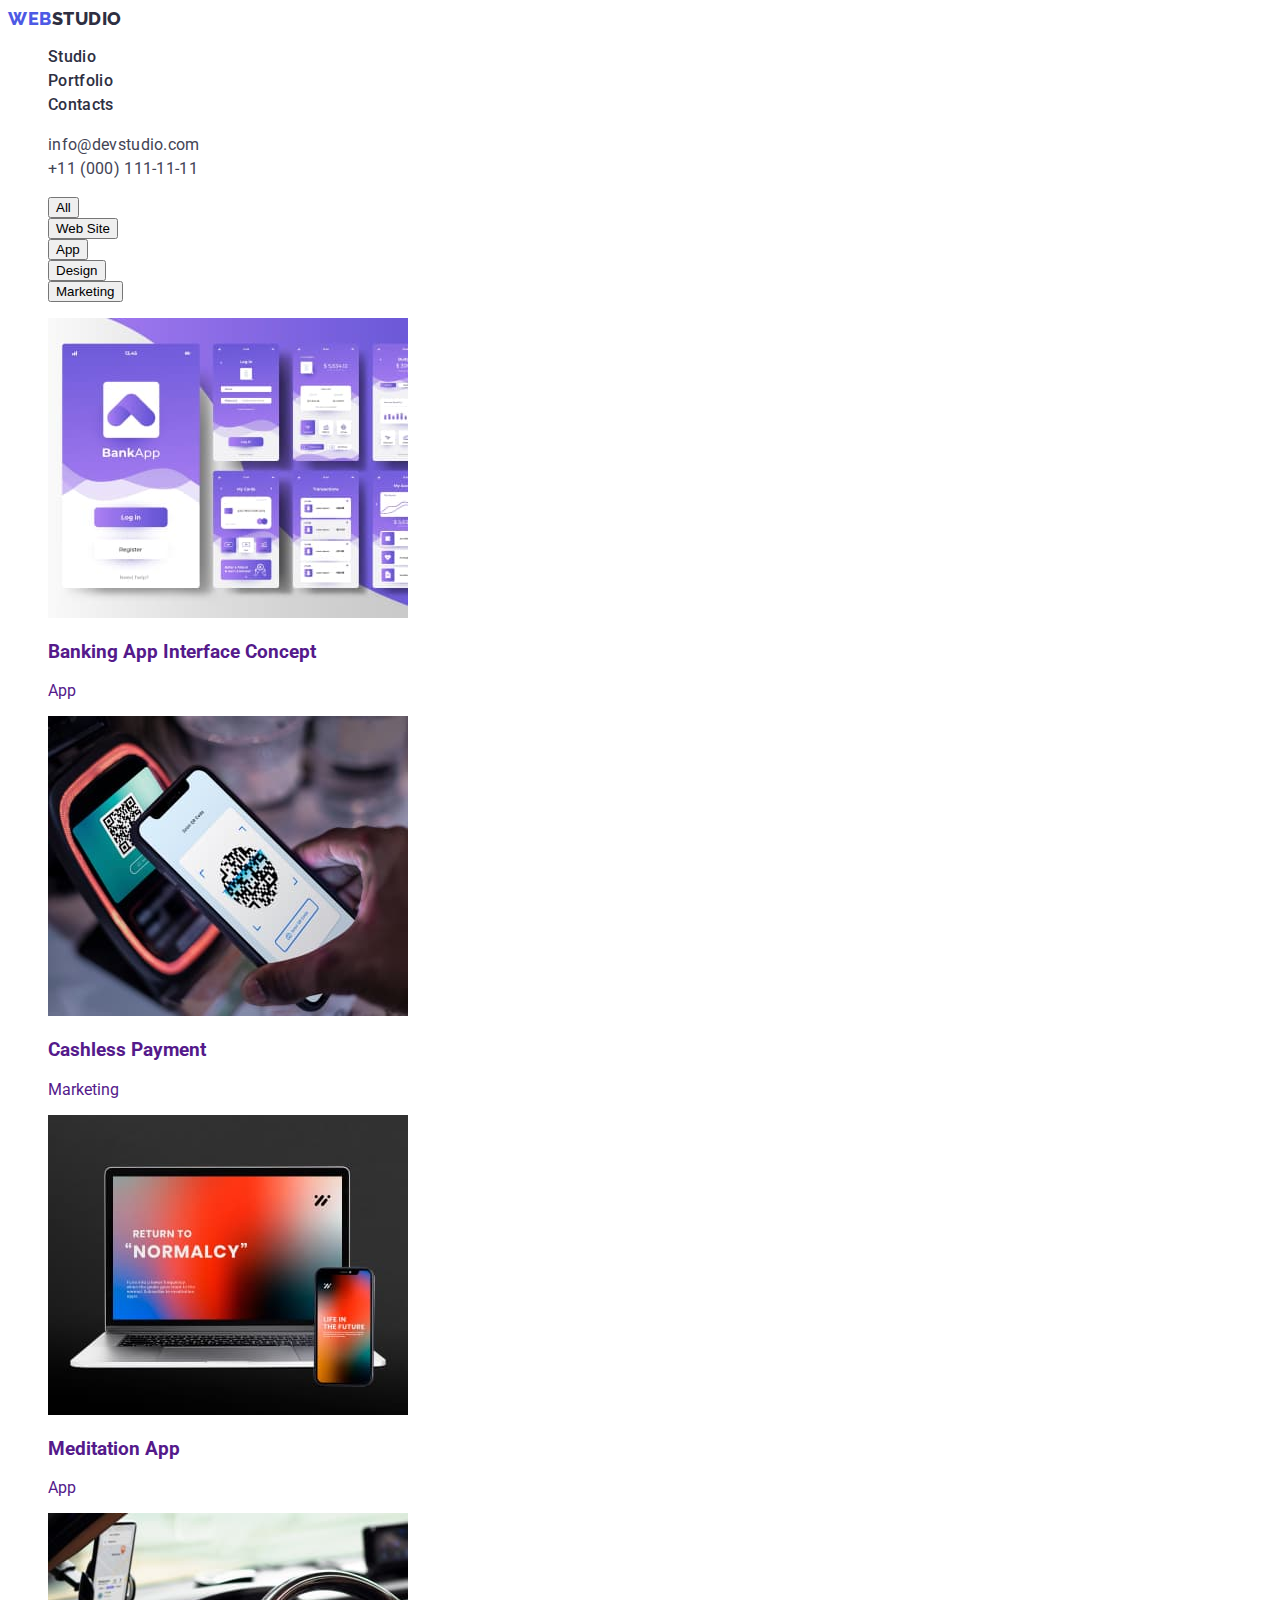
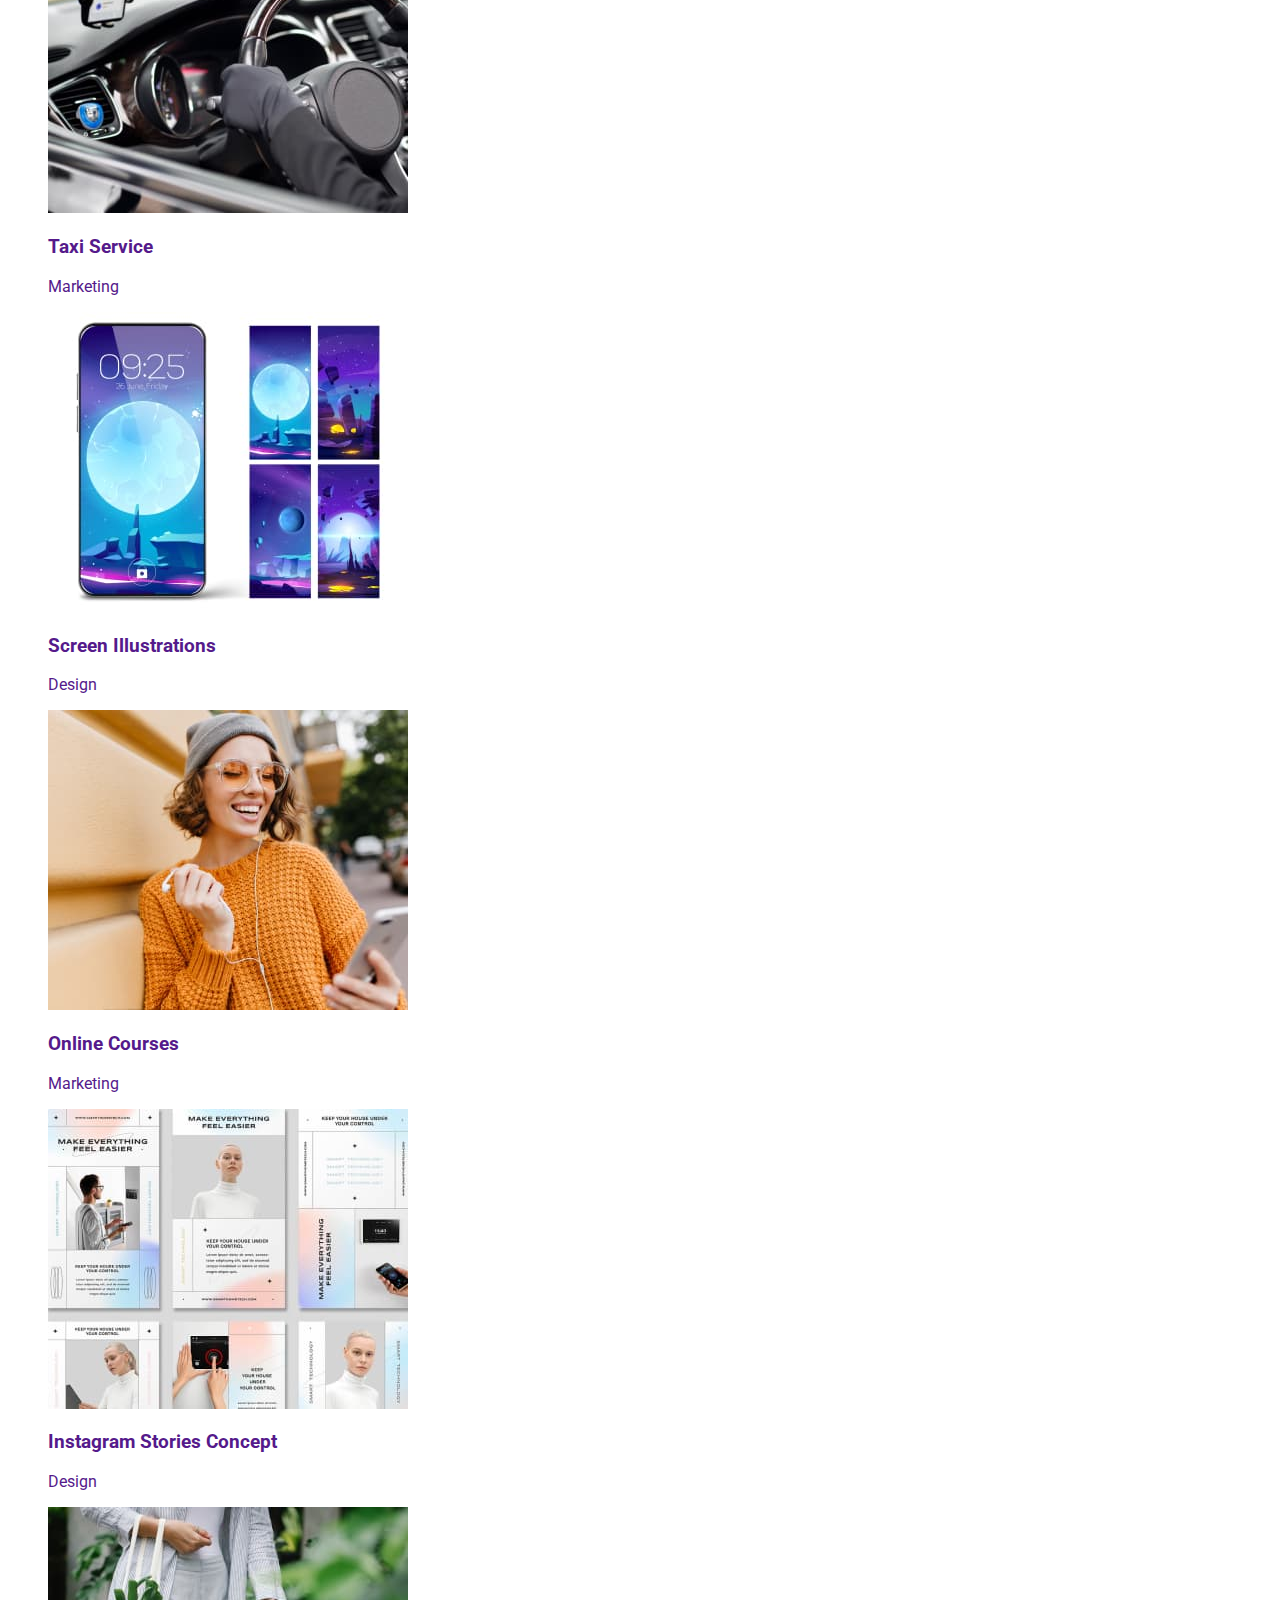
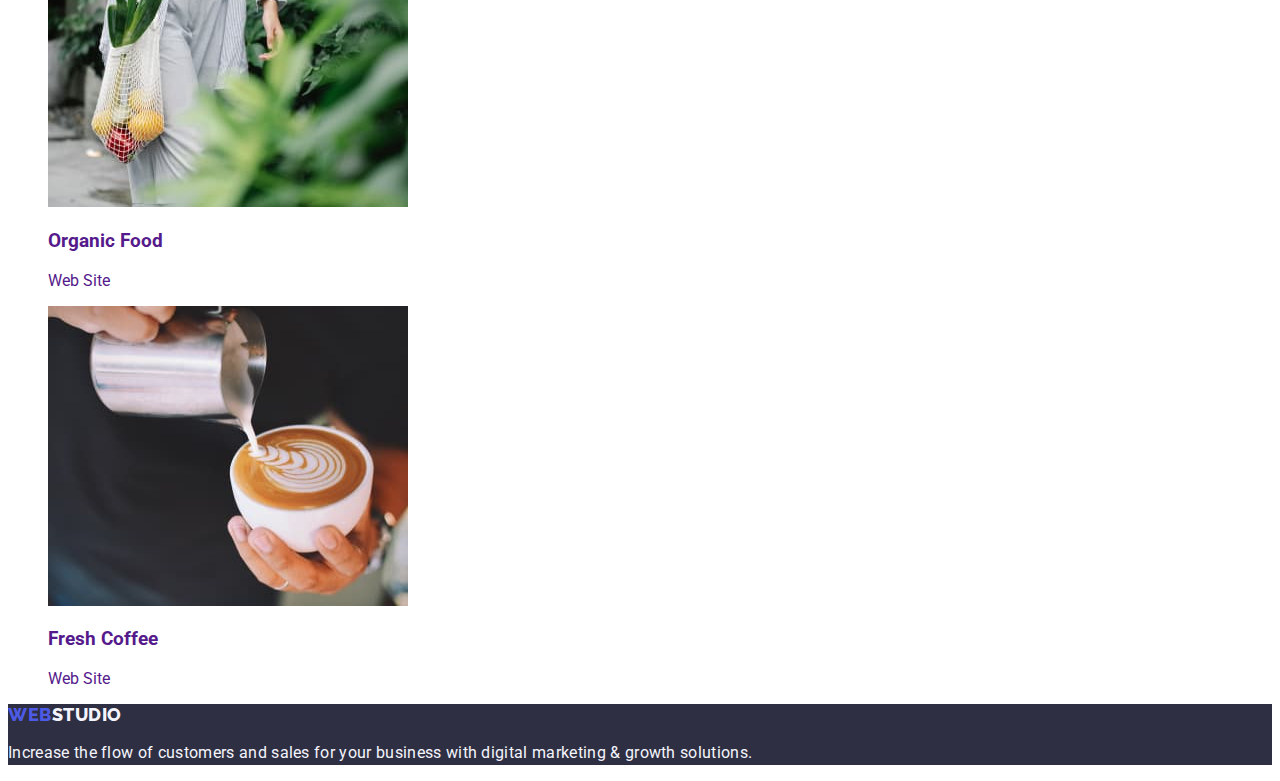
==== portfolio.html @ a4be9563 "homework2-1" ====
<!DOCTYPE html>
<html lang="en">
  <head>
    <meta charset="utf-8" />
    <meta name="description" content="WEBSTUDIO" />
    <title>WEBSTUDIO - Effective Solutions for Your Business</title>
    <link rel="stylesheet" href="./css/styles.css" />
    <link rel="preconnect" href="https://fonts.googleapis.com" />
    <link rel="preconnect" href="https://fonts.gstatic.com" crossorigin />
    <link
      href="https://fonts.googleapis.com/css2?family=Montserrat:wght@400;700&family=Raleway:wght@800&family=Roboto:wght@400;500;700;900&family=Tangerine:wght@700&display=swap"
      rel="stylesheet"
    />
    <link rel="preconnect" href="https://fonts.googleapis.com" />
    <link rel="preconnect" href="https://fonts.gstatic.com" crossorigin />
    <link
      href="https://fonts.googleapis.com/css2?family=Montserrat:wght@400;700&family=Raleway:wght@800&family=Roboto:wght@400;500;700;900&family=Tangerine:wght@700&display=swap"
      rel="stylesheet"
    />
  </head>
  <body>
    <header class="header">
      <nav class="header-nav">
        <a href="./index.html" class="header-logo link">
          <span class="header-logo-accent">Web</span>Studio</a
        >
        <ul class="list">
          <li><a href="./index.html" class="header-list link">Studio</a></li>
          <li><a href="" class="header-list link">Portfolio</a></li>
          <li><a href="" class="header-list link">Contacts</a></li>
        </ul>
      </nav>

      <address>
        <ul class="list">
          <li>
            <a href="mailto:info@devstudio.com" class="address-list link"
              >info@devstudio.com</a
            >
          </li>

          <li>
            <a href="tel:+110001111111" class="address-list link"
              >+11 (000) 111-11-11</a
            >
          </li>
        </ul>
      </address>
    </header>

    <main>
      <section class="filter">
        <ul class="filter-list list">
          <li class="filter-item">
            <button class="filter-btn" type="button">All</button>
          </li>
          <li class="filter-item">
            <button class="filter-btn" type="button">Web Site</button>
          </li>
          <li class="filter-item">
            <button class="filter-btn" type="button">App</button>
          </li>
          <li class="filter-item">
            <button class="filter-btn" type="button">Design</button>
          </li>
          <li class="filter-item">
            <button class="filter-btn" type="button">Marketing</button>
          </li>
        </ul>
      </section>
      <section class="projectcard">
        <ul class="projectcard-list list">
          <li class="projectcard-item">
            <a class="projectcard-link link" href="">
              <img
                src="./images/card1.jpg"
                alt="Banking App Interface Concept"
                width="360"
              />
              <h3 class="projectcard-subtitle">
                Banking App Interface Concept
              </h3>
              <p class="projectcard-text">App</p>
            </a>
          </li>
          <li class="projectcard-item">
            <a class="projectcard-link link" href="">
              <img src="./images/card2.jpg" alt="QR-kod" width="360" />
              <h3 class="projectcard-subtitle">Cashless Payment</h3>
              <p class="projectcard-text">Marketing</p>
            </a>
          </li>
          <li class="projectcard-item">
            <a class="projectcard-link link" href="">
              <img src="./images/card3.jpg" alt="laptop" width="360" />
              <h3 class="projectcard-subtitle">Meditation App</h3>
              <p class="projectcard-text">App</p>
            </a>
          </li>
          <li class="projectcard-item">
            <a class="projectcard-link link" href="">
              <img src="./images/card4.jpg" alt="Taxi" width="360" />
              <h3 class="projectcard-subtitle">Taxi Service</h3>
              <p class="projectcard-text">Marketing</p>
            </a>
          </li>
          <li class="projectcard-item">
            <a class="projectcard-link link" href="">
              <img
                src="./images/card5.jpg"
                alt="Screen Illustrations"
                width="360"
              />
              <h3 class="projectcard-subtitle">Screen Illustrations</h3>
              <p class="projectcard-text">Design</p>
            </a>
          </li>
          <li class="projectcard-item">
            <a class="projectcard-link link" href="">
              <img src="./images/card6.jpg" alt="Woman" width="360" />
              <h3 class="projectcard-subtitle">Online Courses</h3>
              <p class="projectcard-text">Marketing</p>
            </a>
          </li>
          <li class="projectcard-item">
            <a class="projectcard-link link" href="">
              <img
                src="./images/card7.jpg"
                alt="Instagram Stories Concept"
                width="360"
              />
              <h3 class="projectcard-subtitle">Instagram Stories Concept</h3>
              <p class="projectcard-text">Design</p>
            </a>
          </li>
          <li class="projectcard-item">
            <a class="projectcard-link link" href="">
              <img src="./images/card8.jpg" alt="Organic Food" width="360" />
              <h3 class="projectcard-subtitle">Organic Food</h3>
              <p class="projectcard-text">Web Site</p>
            </a>
          </li>
          <li class="projectcard-item">
            <a class="projectcard-link link" href="">
              <img src="./images/card9.jpg" alt="Coffee" width="360" />
              <h3 class="projectcard-subtitle">Fresh Coffee</h3>
              <p class="projectcard-text">Web Site</p>
            </a>
          </li>
        </ul>
      </section>
    </main>

    <footer class="footer">
      <a class="footer-logo link" href="./index.html">
        <span class="footer-logo-accent">Web</span>Studio
      </a>
      <p class="footer-text">
        Increase the flow of customers and sales for your business with digital
        marketing & growth solutions.
      </p>
    </footer>
  </body>
</html>
---- css/styles.css ----
:root {
    --title-text: #ffffff;
    --primary-text: #2E2F42;
    --background-accent: #2E2F42;
    --primary-accent-color: #4D5AE5;
    --primary-link-color: #404BBF;
    --secondary-text: #434455;
    --secondary-text-light: #F4F4FD;
    }
body {
    font-family: 'Roboto', sans-serif;
    color: #434455;
    background-color: #ffffff;
}
.link {
    text-decoration: none;
}
.list {
    list-style-type: none;
}
.visually-hidden {
    position: absolute;
    width: 1px;
    height: 1px;
    margin: -1px;
    border: 0;
    padding: 0;
    white-space: nowrap;
    clip-path: inset(100%);
    clip: rect(0 0 0 0);
    overflow: hidden;
  }

/*------------------HEADER----------------------*/

.header-logo {
color: var(--primary-text);
font-size: 18px;
font-family: Raleway;
font-weight: 800;
line-height: 1.17;
letter-spacing: 0.54px;
text-transform: uppercase;
}
.header-logo-accent {
    color: var(--primary-accent-color);
}
.header-list {
    color: var(--primary-text);
    font-size: 16px;
    font-weight: 500;
    line-height: 1.5; 
    letter-spacing: 0.32px;
}
.header-list:hover {
    color: var(--primary-link-color);
    text-decoration: underline;
}
.address-list {
    color: var(--secondary-text);
    font-size: 16px;
    line-height: 1.5;
    letter-spacing: 0.32px;
    font-style: normal;
}
.address-list:hover {
    color: var(--primary-link-color);
}

/*---------------------HERO-----------------------*/

.hero {
    background-color: var(--background-accent);
}
.hero-title {
color: var(--title-text);
text-align: center;
font-size: 56px;
font-weight: 700;
line-height: 1.07;
letter-spacing: 1.12px;
}
.hero-btn {
color: var(--title-text);
font-family: inherit;
font-size: 16px;
font-weight: 500;
line-height: 1.5;
letter-spacing: 0.64px;
border-radius: 4px;
background-color: var(--primary-accent-color);
box-shadow: 0px 4px 4px 0px rgba(0, 0, 0, 0.15);
cursor: pointer;
}
.hero-btn:hover {
    border-radius: 4px;
background-color: var(--primary-link-color);
box-shadow: 0px 4px 4px 0px rgba(0, 0, 0, 0.15);
}

/*-------------------------ADVANTAGES-------------------*/

.advantages {

}
.advantages-list {
}
.advantages-item {
}
.advantages-subtitle {
    color: var(--primary-text);
/* Header 3 */
font-size: 20px;
font-style: normal;
font-weight: 500;
line-height: 1.2;
letter-spacing: 0.4px;
}
.advantages-item-text {
    color: var(--secondary-text);
/* Body */
font-size: 16px;
font-style: normal;
font-weight: 400;
line-height: 1.5;
letter-spacing: 0.32px;
}

/*--------------------PROCESSES--------------------*/

.processes {
}
.processes-title {
    color: var(--primary-text);
text-align: center;
font-size: 36px;
font-style: normal;
font-weight: 700;
line-height: 1.11;
letter-spacing: 0.72px;
text-transform: capitalize;
}
.processes-list {
}
.processes-item {
}

/*--------------------TEAM-----------------------*/

.team {
    background-color: #F4F4FD;
}
.team-title {
    color: var(--primary-text);
text-align: center;
font-size: 36px;
font-style: normal;
font-weight: 700;
line-height: 1.11;
letter-spacing: 0.72px;
text-transform: capitalize;
}
.team-list {
}
.team-item {
}
.team-subtitle {
    color: var(--primary-text);
    text-align: center;
font-size: 20px;
font-style: normal;
font-weight: 500;
line-height: 1.2;
letter-spacing: 0.4px;
}
.team-item-text {
    color: var(--secondary-text);
    text-align: center;
font-size: 16px;
font-style: normal;
font-weight: 400;
line-height: 1.5;
letter-spacing: 0.32px;
}

/*-----------------------------FOOTER----------------------*/

.footer {
    background-color: var(--background-accent);
}
.footer-logo {
color: var(--secondary-text-light);
font-size: 18px;
font-family: Raleway;
font-style: normal;
font-weight: 800;
line-height: 1.17;
letter-spacing: 0.54px;
text-transform: uppercase;
}
.footer-logo-accent {
    color: var(--primary-accent-color);
}
.footer-text {
    color: var(--secondary-text-light);
font-size: 16px;
font-style: normal;
font-weight: 400;
line-height: 1.5;
letter-spacing: 0.32px;
}

/*-------------------------------------------------------PORTFOLIO--------------------------------------------------*/

/*------------------------BUTTONS----------------------*/

.filter-btn:hover {
    border-radius: 4px;
    background: var(--ocean, #404BBF);
    box-shadow: 0px 2px 2px 0px rgba(0, 0, 0, 0.12), 0px 2px 1px 0px rgba(0, 0, 0, 0.08), 0px 3px 1px 0px rgba(0, 0, 0, 0.10);
}
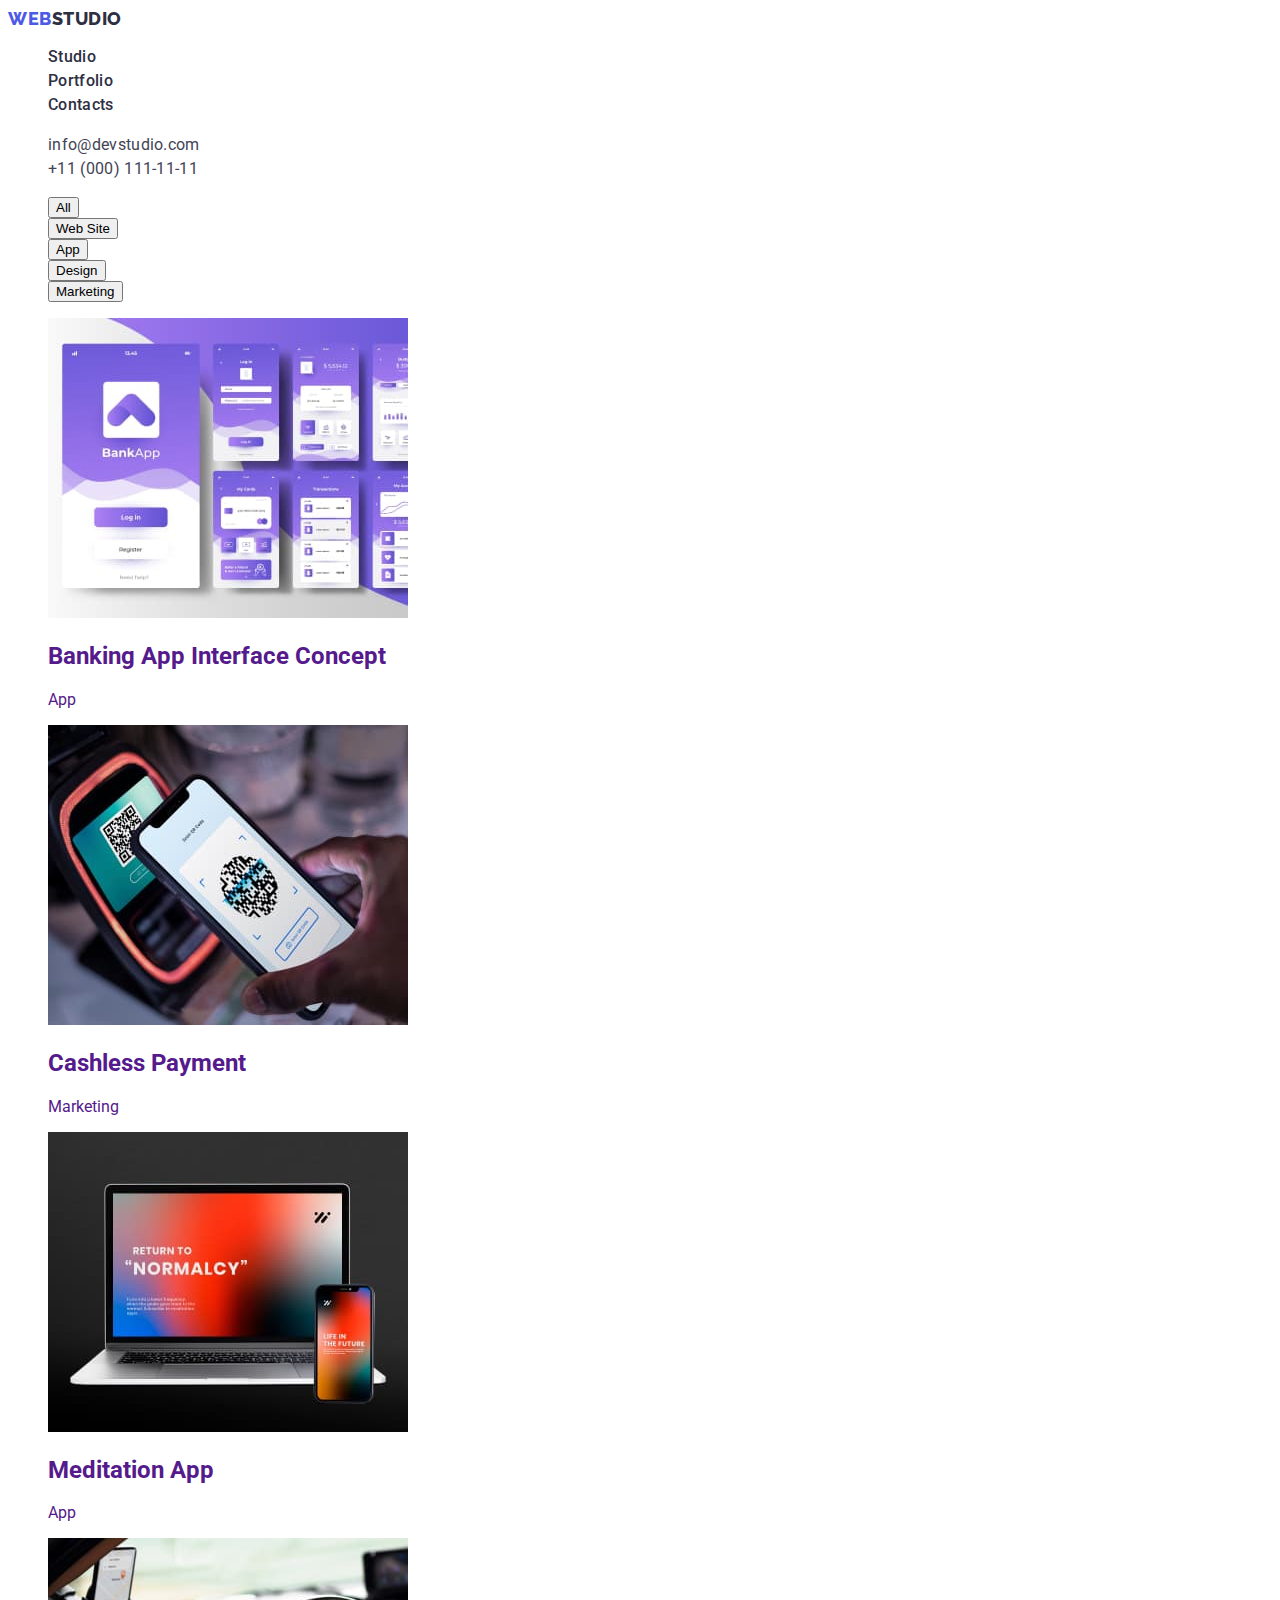
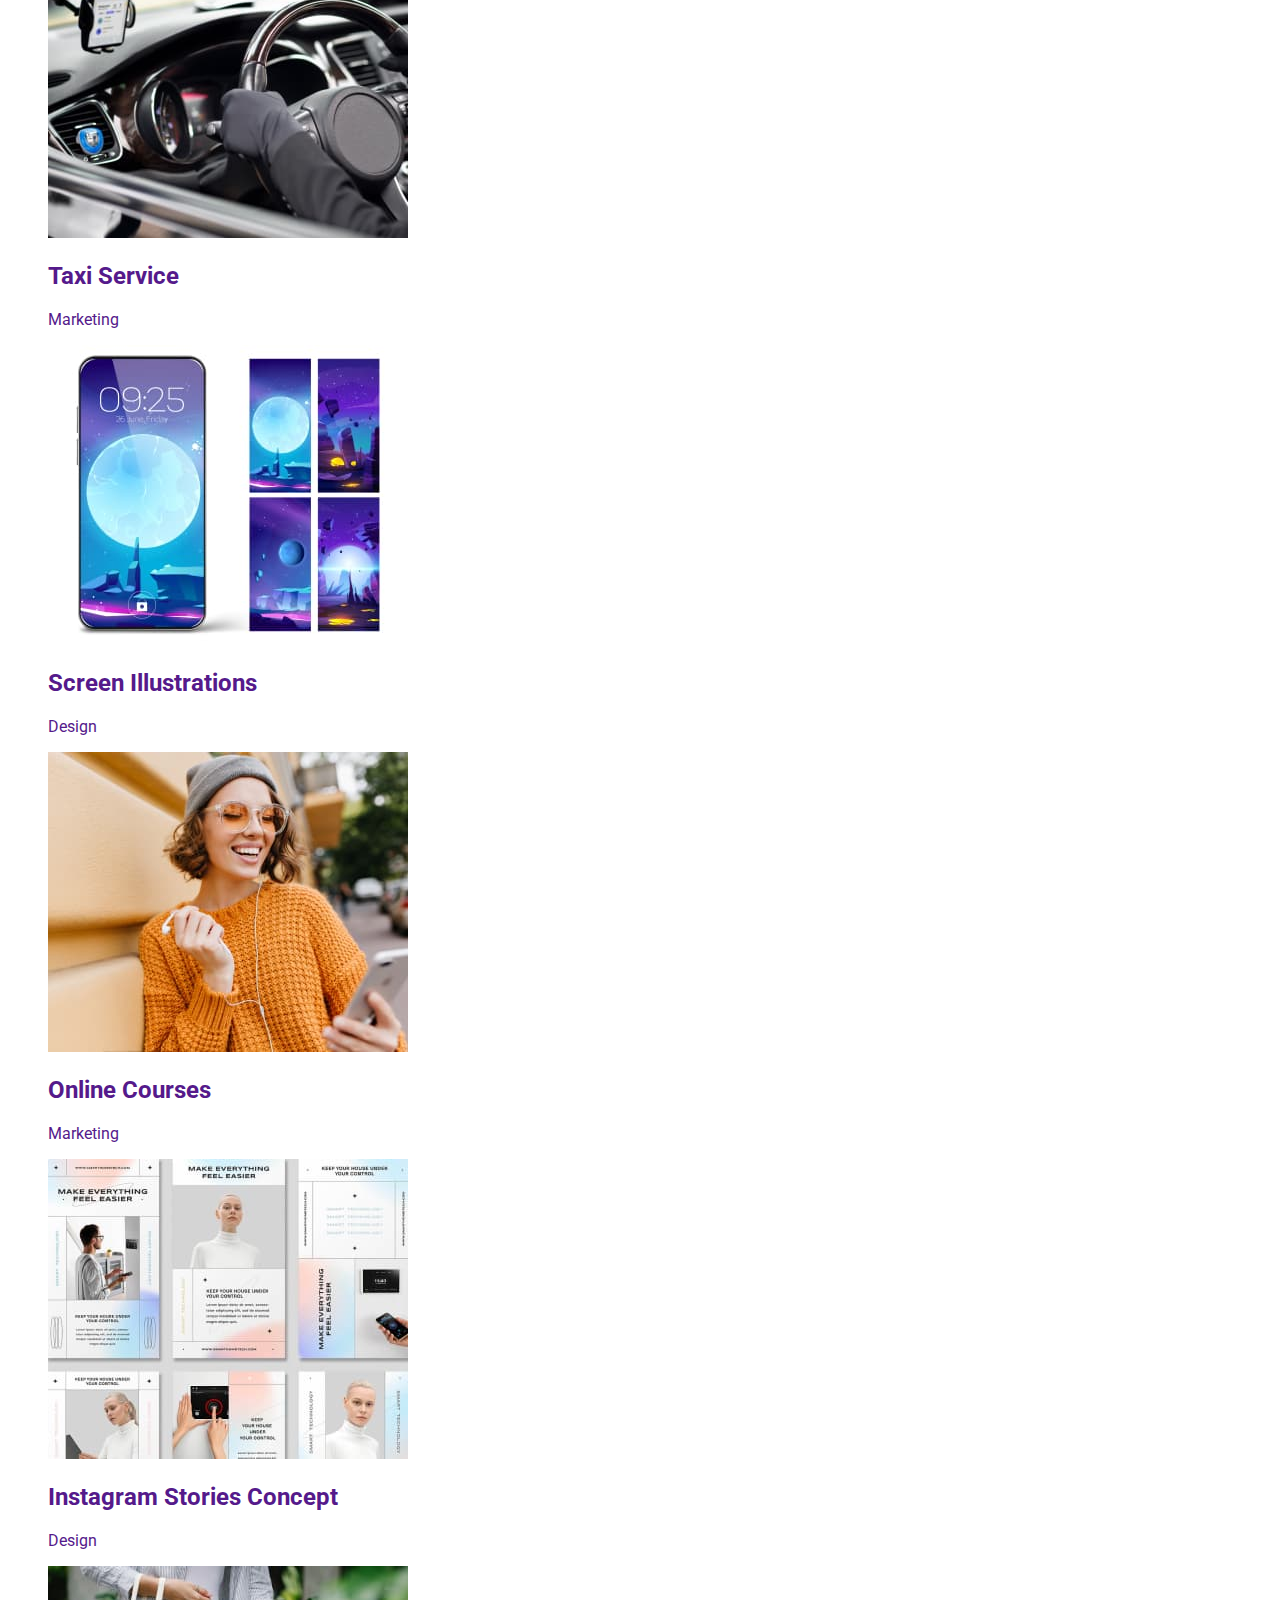
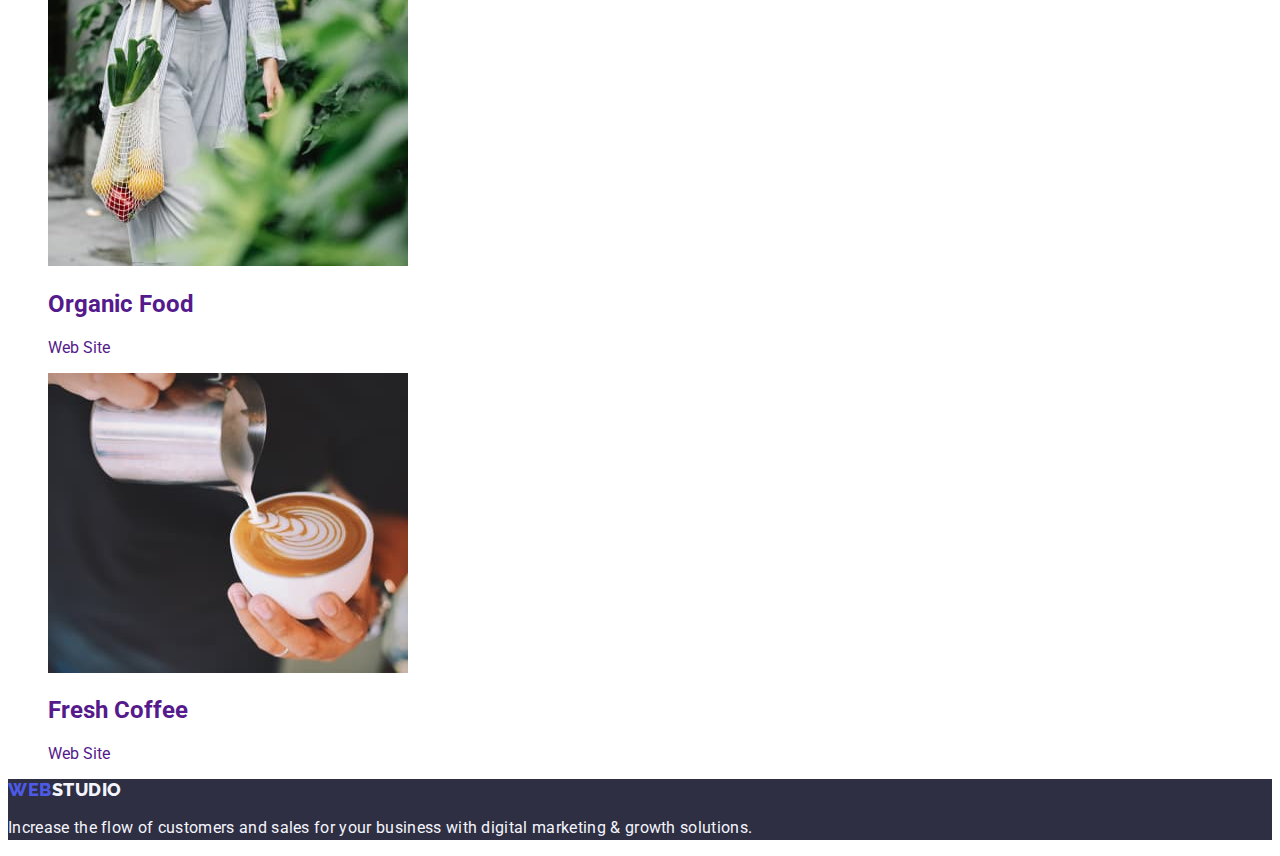
==== commit adc4b8d2: "homework2-2" ====
--- a/portfolio.html
+++ b/portfolio.html
@@ -26,21 +26,21 @@
         >
         <ul class="list">
           <li><a href="./index.html" class="header-list link">Studio</a></li>
-          <li><a href="" class="header-list link">Portfolio</a></li>
+          <li><a href="./portfolio.html" class="header-list link">Portfolio</a></li>
           <li><a href="" class="header-list link">Contacts</a></li>
         </ul>
       </nav>
 
-      <address>
-        <ul class="list">
+      <address class="address">
+        <ul class="address-list list">
           <li>
-            <a href="mailto:info@devstudio.com" class="address-list link"
+            <a href="mailto:info@devstudio.com" class="address-item link"
               >info@devstudio.com</a
             >
           </li>
 
           <li>
-            <a href="tel:+110001111111" class="address-list link"
+            <a href="tel:+110001111111" class="address-item link"
               >+11 (000) 111-11-11</a
             >
           </li>
@@ -67,8 +67,7 @@
             <button class="filter-btn" type="button">Marketing</button>
           </li>
         </ul>
-      </section>
-      <section class="projectcard">
+        <h1 class="visually-hidden">Project card</h1>
         <ul class="projectcard-list list">
           <li class="projectcard-item">
             <a class="projectcard-link link" href="">
@@ -77,30 +76,30 @@
                 alt="Banking App Interface Concept"
                 width="360"
               />
-              <h3 class="projectcard-subtitle">
+              <h2 class="projectcard-subtitle">
                 Banking App Interface Concept
-              </h3>
+              </h2>
               <p class="projectcard-text">App</p>
             </a>
           </li>
           <li class="projectcard-item">
             <a class="projectcard-link link" href="">
               <img src="./images/card2.jpg" alt="QR-kod" width="360" />
-              <h3 class="projectcard-subtitle">Cashless Payment</h3>
+              <h2 class="projectcard-subtitle">Cashless Payment</h2>
               <p class="projectcard-text">Marketing</p>
             </a>
           </li>
           <li class="projectcard-item">
             <a class="projectcard-link link" href="">
               <img src="./images/card3.jpg" alt="laptop" width="360" />
-              <h3 class="projectcard-subtitle">Meditation App</h3>
+              <h2 class="projectcard-subtitle">Meditation App</h2>
               <p class="projectcard-text">App</p>
             </a>
           </li>
           <li class="projectcard-item">
             <a class="projectcard-link link" href="">
               <img src="./images/card4.jpg" alt="Taxi" width="360" />
-              <h3 class="projectcard-subtitle">Taxi Service</h3>
+              <h2 class="projectcard-subtitle">Taxi Service</h2>
               <p class="projectcard-text">Marketing</p>
             </a>
           </li>
@@ -111,14 +110,14 @@
                 alt="Screen Illustrations"
                 width="360"
               />
-              <h3 class="projectcard-subtitle">Screen Illustrations</h3>
+              <h2 class="projectcard-subtitle">Screen Illustrations</h2>
               <p class="projectcard-text">Design</p>
             </a>
           </li>
           <li class="projectcard-item">
             <a class="projectcard-link link" href="">
               <img src="./images/card6.jpg" alt="Woman" width="360" />
-              <h3 class="projectcard-subtitle">Online Courses</h3>
+              <h2 class="projectcard-subtitle">Online Courses</h2>
               <p class="projectcard-text">Marketing</p>
             </a>
           </li>
@@ -129,21 +128,21 @@
                 alt="Instagram Stories Concept"
                 width="360"
               />
-              <h3 class="projectcard-subtitle">Instagram Stories Concept</h3>
+              <h2 class="projectcard-subtitle">Instagram Stories Concept</h2>
               <p class="projectcard-text">Design</p>
             </a>
           </li>
           <li class="projectcard-item">
             <a class="projectcard-link link" href="">
               <img src="./images/card8.jpg" alt="Organic Food" width="360" />
-              <h3 class="projectcard-subtitle">Organic Food</h3>
+              <h2 class="projectcard-subtitle">Organic Food</h2>
               <p class="projectcard-text">Web Site</p>
             </a>
           </li>
           <li class="projectcard-item">
             <a class="projectcard-link link" href="">
               <img src="./images/card9.jpg" alt="Coffee" width="360" />
-              <h3 class="projectcard-subtitle">Fresh Coffee</h3>
+              <h2 class="projectcard-subtitle">Fresh Coffee</h2>
               <p class="projectcard-text">Web Site</p>
             </a>
           </li>
--- a/css/styles.css
+++ b/css/styles.css
@@ -20,11 +20,6 @@
 }
 .visually-hidden {
     position: absolute;
-    width: 1px;
-    height: 1px;
-    margin: -1px;
-    border: 0;
-    padding: 0;
     white-space: nowrap;
     clip-path: inset(100%);
     clip: rect(0 0 0 0);
@@ -36,7 +31,7 @@
 .header-logo {
 color: var(--primary-text);
 font-size: 18px;
-font-family: Raleway;
+font-family: 'Raleway', sans-serif;
 font-weight: 800;
 line-height: 1.17;
 letter-spacing: 0.54px;
@@ -56,14 +51,18 @@
     color: var(--primary-link-color);
     text-decoration: underline;
 }
-.address-list {
+.header-list:focus {
+    color: var(--primary-link-color);
+}
+.address-item {
     color: var(--secondary-text);
     font-size: 16px;
     line-height: 1.5;
     letter-spacing: 0.32px;
     font-style: normal;
 }
-.address-list:hover {
+.address-item:hover,
+.address-item:focus {
     color: var(--primary-link-color);
 }
 
@@ -87,15 +86,12 @@
 font-weight: 500;
 line-height: 1.5;
 letter-spacing: 0.64px;
-border-radius: 4px;
 background-color: var(--primary-accent-color);
-box-shadow: 0px 4px 4px 0px rgba(0, 0, 0, 0.15);
 cursor: pointer;
 }
-.hero-btn:hover {
-    border-radius: 4px;
+.hero-btn:hover,
+.hero-btn:focus {
 background-color: var(--primary-link-color);
-box-shadow: 0px 4px 4px 0px rgba(0, 0, 0, 0.15);
 }
 
 /*-------------------------ADVANTAGES-------------------*/
@@ -108,8 +104,7 @@
 .advantages-item {
 }
 .advantages-subtitle {
-    color: var(--primary-text);
-/* Header 3 */
+color: var(--primary-text);
 font-size: 20px;
 font-style: normal;
 font-weight: 500;
@@ -118,7 +113,6 @@
 }
 .advantages-item-text {
     color: var(--secondary-text);
-/* Body */
 font-size: 16px;
 font-style: normal;
 font-weight: 400;
@@ -161,6 +155,7 @@
 text-transform: capitalize;
 }
 .team-list {
+    background-color: #FFFFFF;
 }
 .team-item {
 }
@@ -191,7 +186,7 @@
 .footer-logo {
 color: var(--secondary-text-light);
 font-size: 18px;
-font-family: Raleway;
+font-family: 'Raleway', sans-serif;
 font-style: normal;
 font-weight: 800;
 line-height: 1.17;
@@ -214,8 +209,11 @@
 
 /*------------------------BUTTONS----------------------*/
 
-.filter-btn:hover {
-    border-radius: 4px;
+.filter-btn:hover,
+.filter-btn:focus {
     background: var(--ocean, #404BBF);
-    box-shadow: 0px 2px 2px 0px rgba(0, 0, 0, 0.12), 0px 2px 1px 0px rgba(0, 0, 0, 0.08), 0px 3px 1px 0px rgba(0, 0, 0, 0.10);
-}+    }
+
+    .visually-hidden {
+        
+    }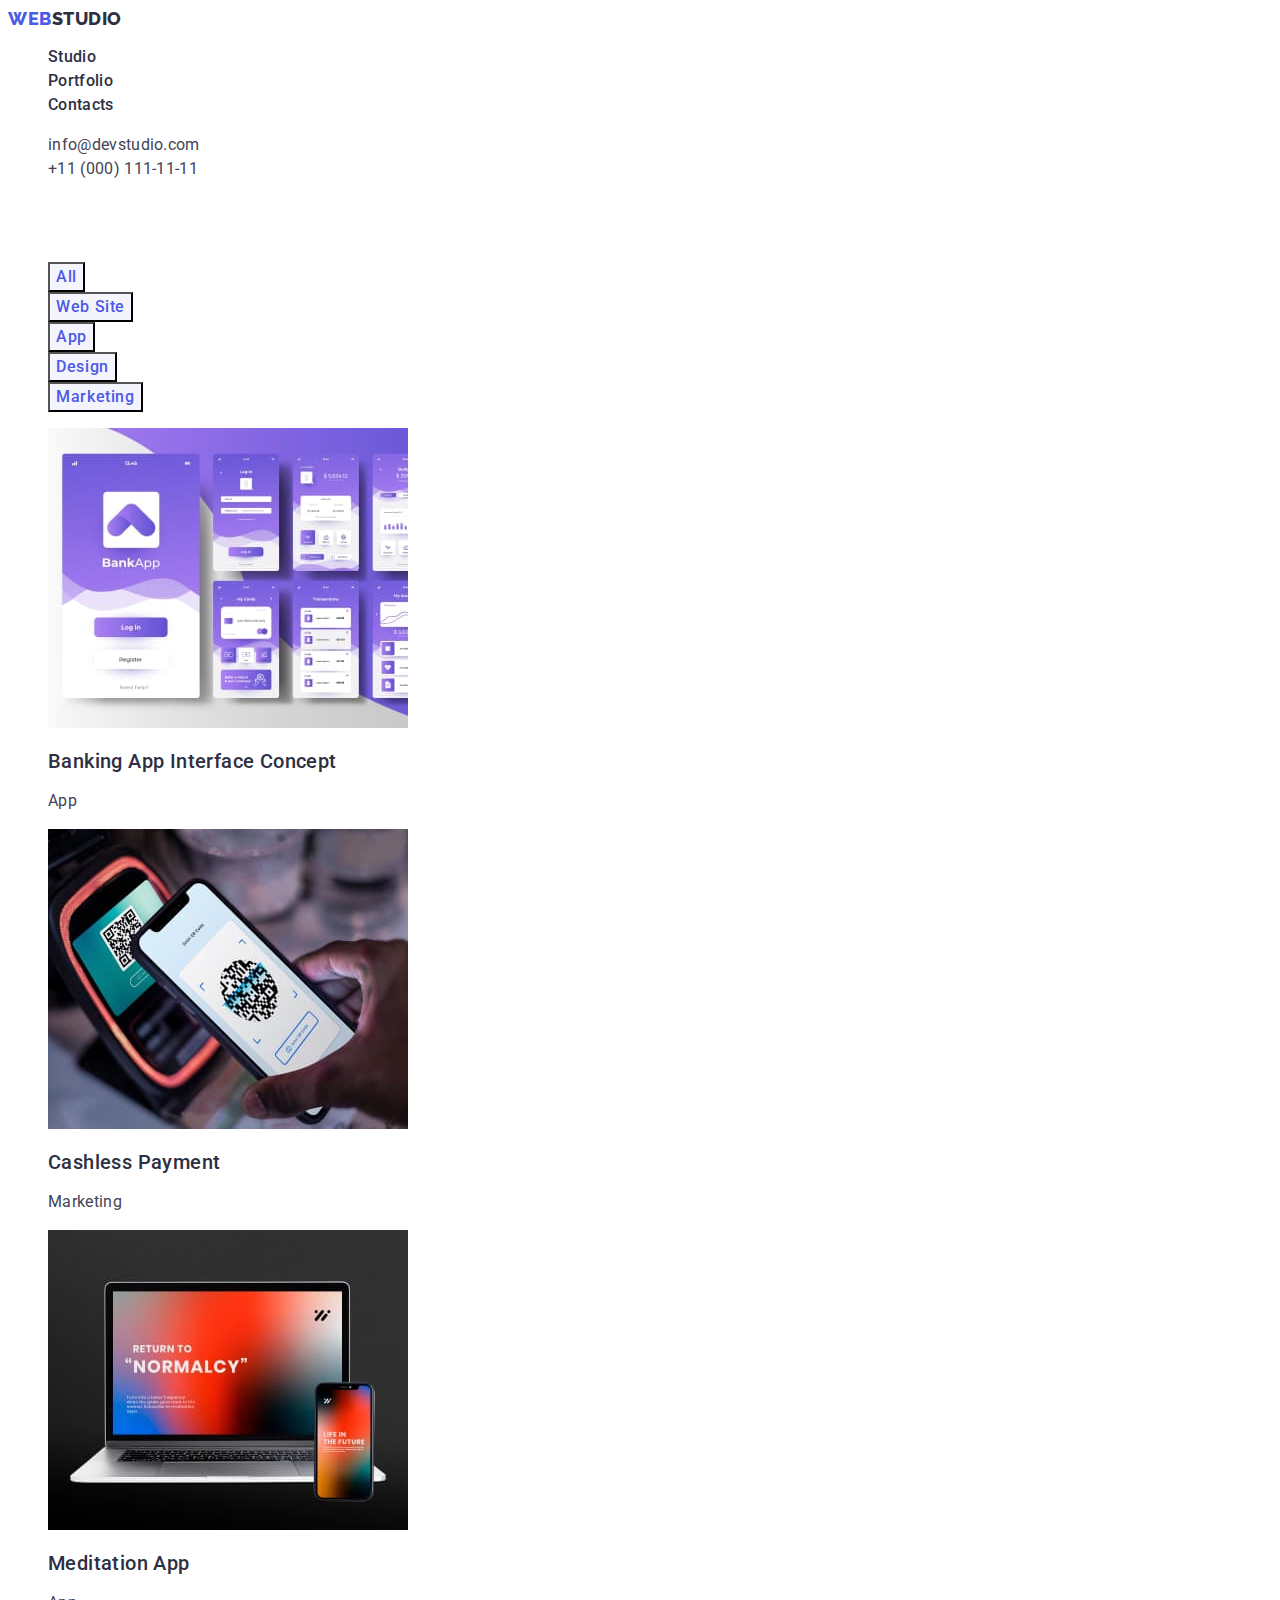
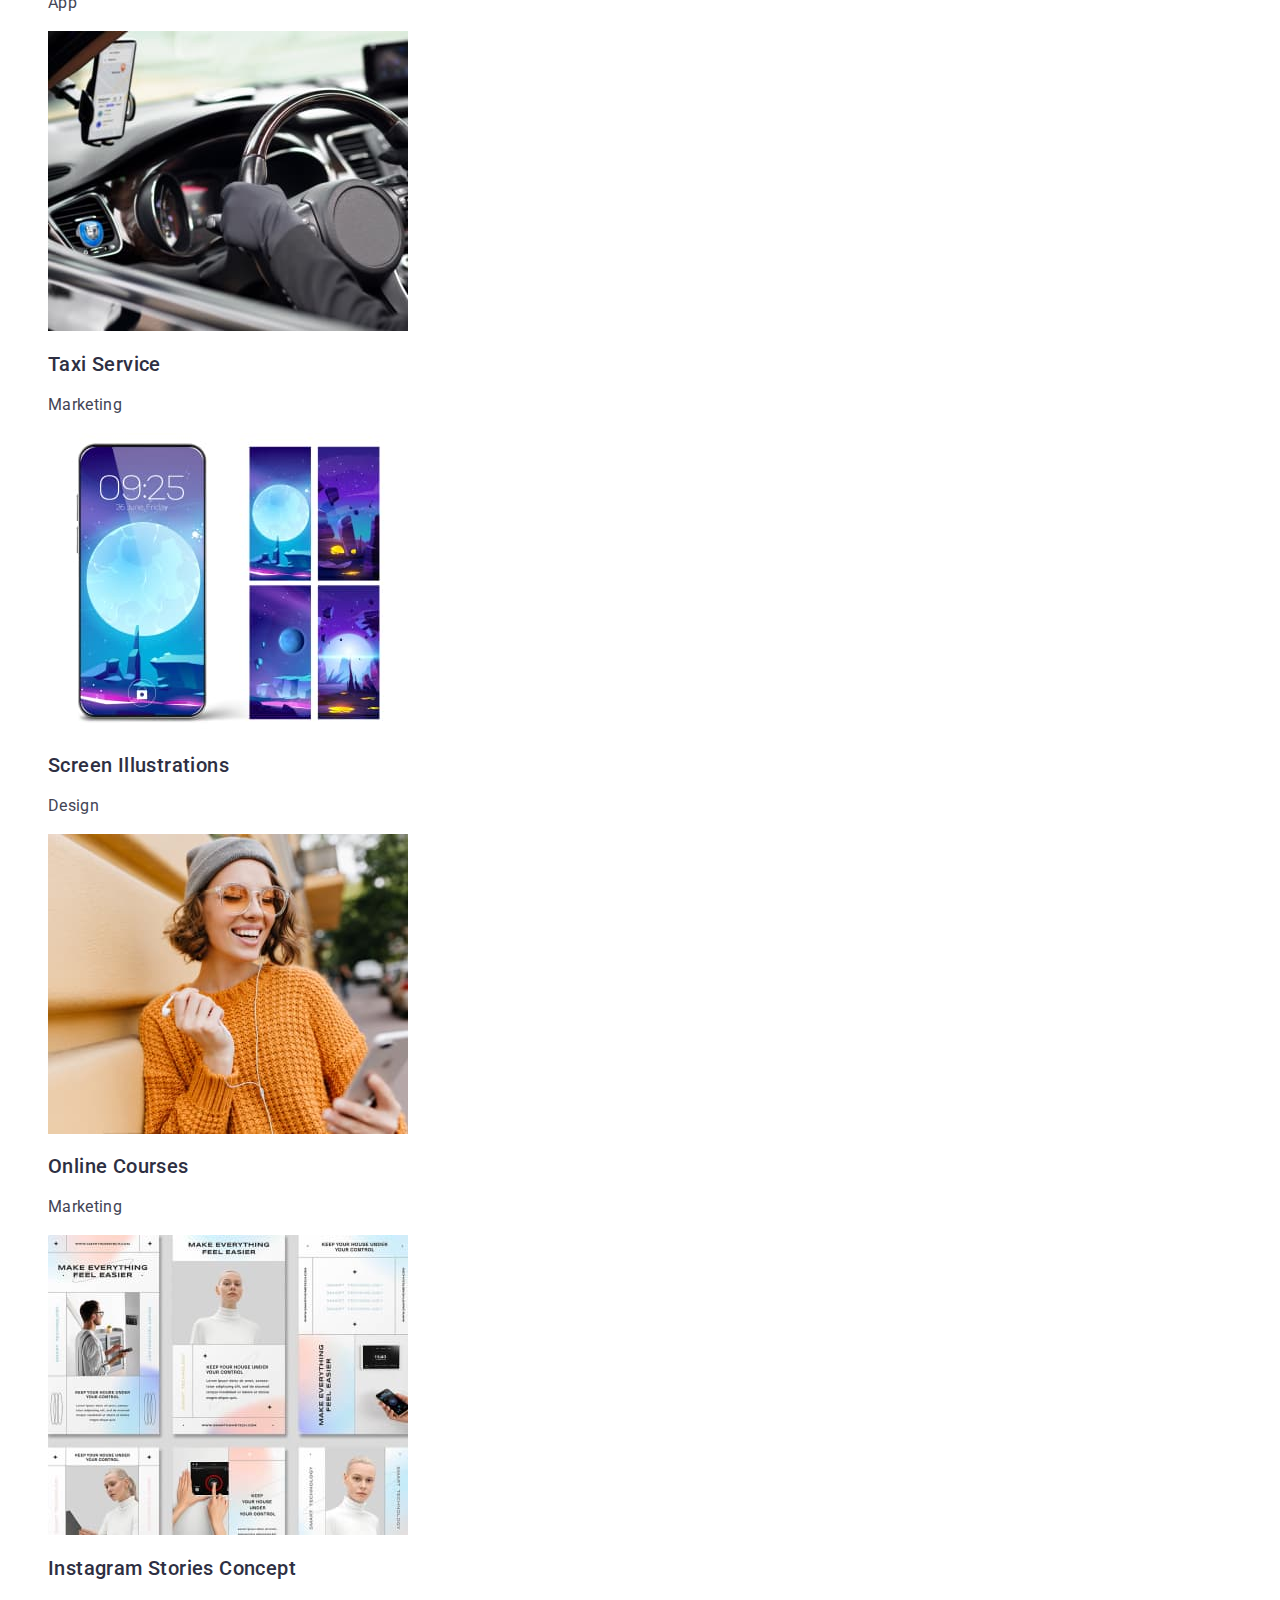
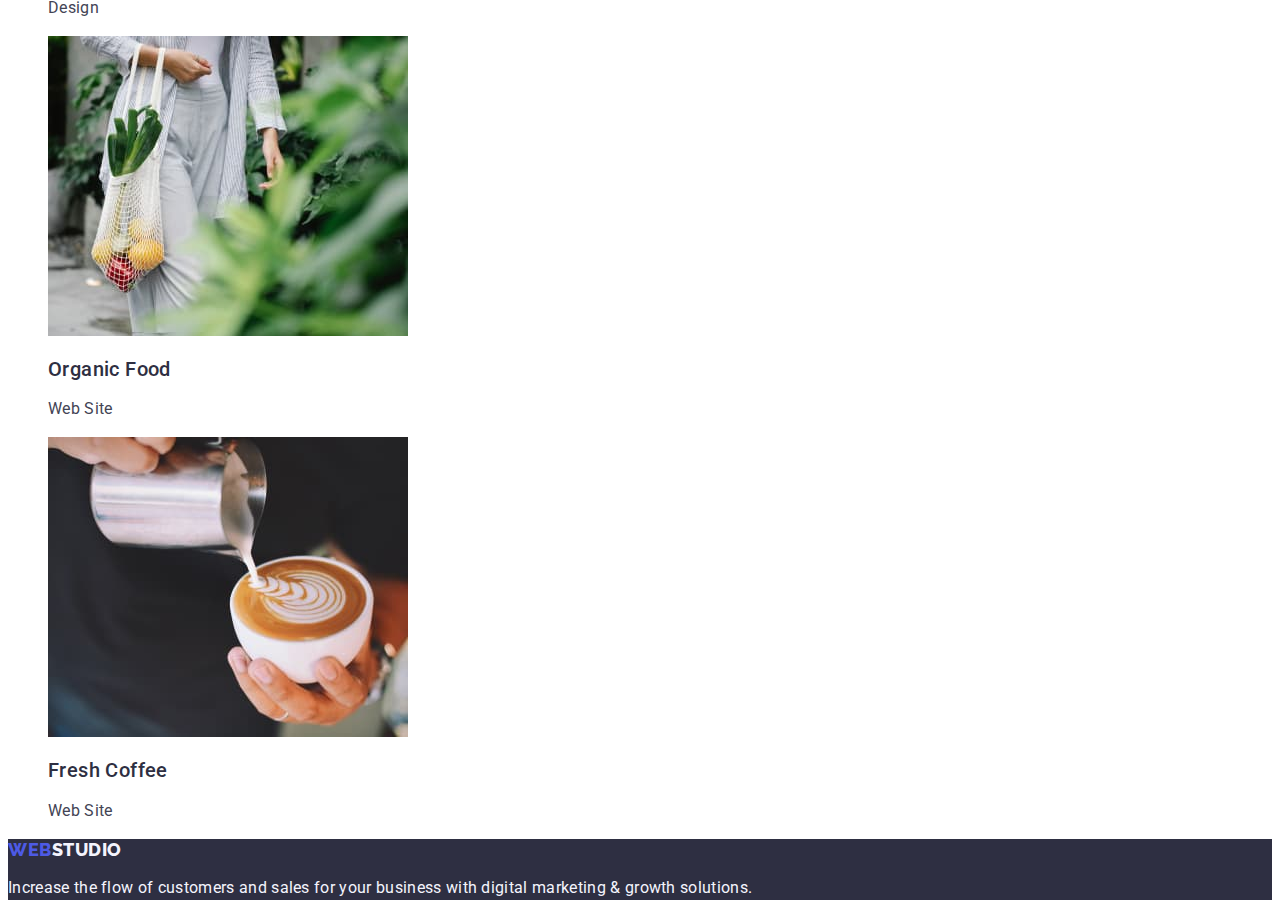
==== commit 7f66bd6e: "homework2-3" ====
--- a/portfolio.html
+++ b/portfolio.html
@@ -50,6 +50,7 @@
 
     <main>
       <section class="filter">
+        <h1 class="visually-hidden">Project card</h1>
         <ul class="filter-list list">
           <li class="filter-item">
             <button class="filter-btn" type="button">All</button>
@@ -67,7 +68,7 @@
             <button class="filter-btn" type="button">Marketing</button>
           </li>
         </ul>
-        <h1 class="visually-hidden">Project card</h1>
+      
         <ul class="projectcard-list list">
           <li class="projectcard-item">
             <a class="projectcard-link link" href="">
--- a/css/styles.css
+++ b/css/styles.css
@@ -19,7 +19,6 @@
     list-style-type: none;
 }
 .visually-hidden {
-    position: absolute;
     white-space: nowrap;
     clip-path: inset(100%);
     clip: rect(0 0 0 0);
@@ -54,12 +53,14 @@
 .header-list:focus {
     color: var(--primary-link-color);
 }
+.address {
+    font-style: normal;
+}
 .address-item {
     color: var(--secondary-text);
     font-size: 16px;
     line-height: 1.5;
     letter-spacing: 0.32px;
-    font-style: normal;
 }
 .address-item:hover,
 .address-item:focus {
@@ -155,9 +156,9 @@
 text-transform: capitalize;
 }
 .team-list {
+}
+.team-item {
     background-color: #FFFFFF;
-}
-.team-item {
 }
 .team-subtitle {
     color: var(--primary-text);
@@ -209,11 +210,53 @@
 
 /*------------------------BUTTONS----------------------*/
 
+.filter-btn {
+    font-family: 'Roboto', sans-serif;
+    color: var(--primary-accent-color);
+text-align: center;
+font-size: 16px;
+font-style: normal;
+font-weight: 500;
+line-height: 1.5;
+letter-spacing: 0.04em;
+background-color: var(--secondary-text-light);
+cursor: pointer;
+}
 .filter-btn:hover,
 .filter-btn:focus {
-    background: var(--ocean, #404BBF);
+    color: var(--title-text);
+    background-color: var(--primary-link-color);
     }
 
     .visually-hidden {
-        
-    }+    }
+
+/*----------------------PROJECT CARD-----------------*/
+
+.projectcard-list {
+}
+
+.projectcard-item {
+}
+
+.projectcard-link {
+}
+
+.projectcard-subtitle {
+    color: var(--primary-text);
+font-size: 20px;
+font-family: Roboto;
+font-style: normal;
+font-weight: 500;
+line-height: 1.2;
+letter-spacing: 0.02em;
+}
+.projectcard-text {
+    color: var(--secondary-text);
+font-size: 16px;
+font-family: Roboto;
+font-style: normal;
+font-weight: 400;
+line-height: 1.5;
+letter-spacing: 0.02em;
+}
